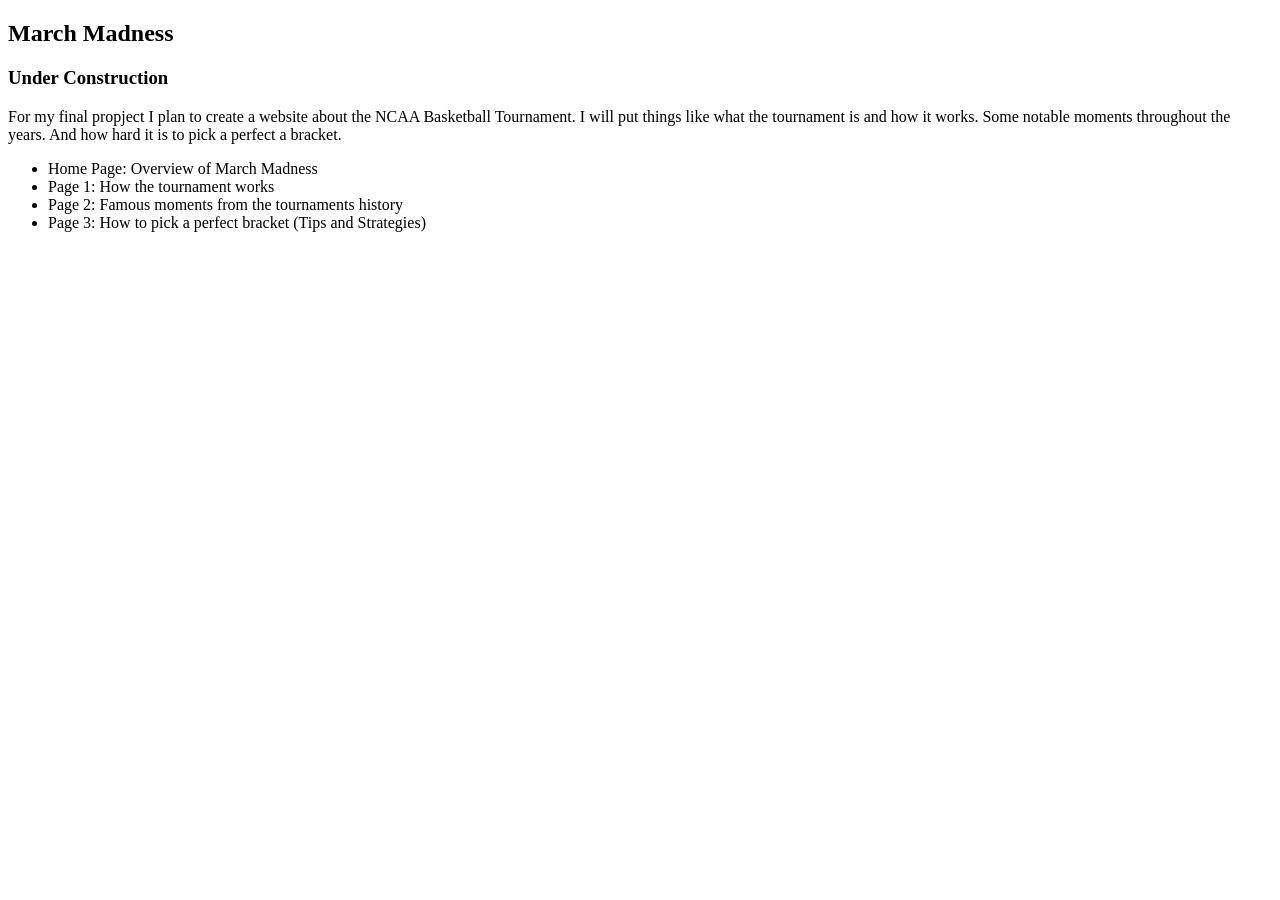
==== index.html @ a25fd443 "starter" ====
<!DOCTYPE html>
<html lang="en">
<head>
    <meta charset="UTF-8">
    <meta name="viewport" content="width=device-width, initial-scale=1.0">
    <title>Document</title>
</head>
<body>
    <header>
        <h2>March Madness</h2>
        <h3>Under Construction</h3>
    </header>
    <main>
        <p>For my final propject I plan to create a website about the NCAA Basketball Tournament. I will put things like what the tournament is and how it works. Some notable moments throughout the years. And how hard it is to pick a perfect a bracket.</p>
        <ul>
            <li>Home Page: Overview of March Madness</li>
            <li>Page 1: How the tournament works</li>
            <li>Page 2: Famous moments from the tournaments history</li>
            <li>Page 3: How to pick a perfect bracket (Tips and Strategies)</li>
        </ul>
    </main>
    <footer>

    </footer>
</body>
</html>
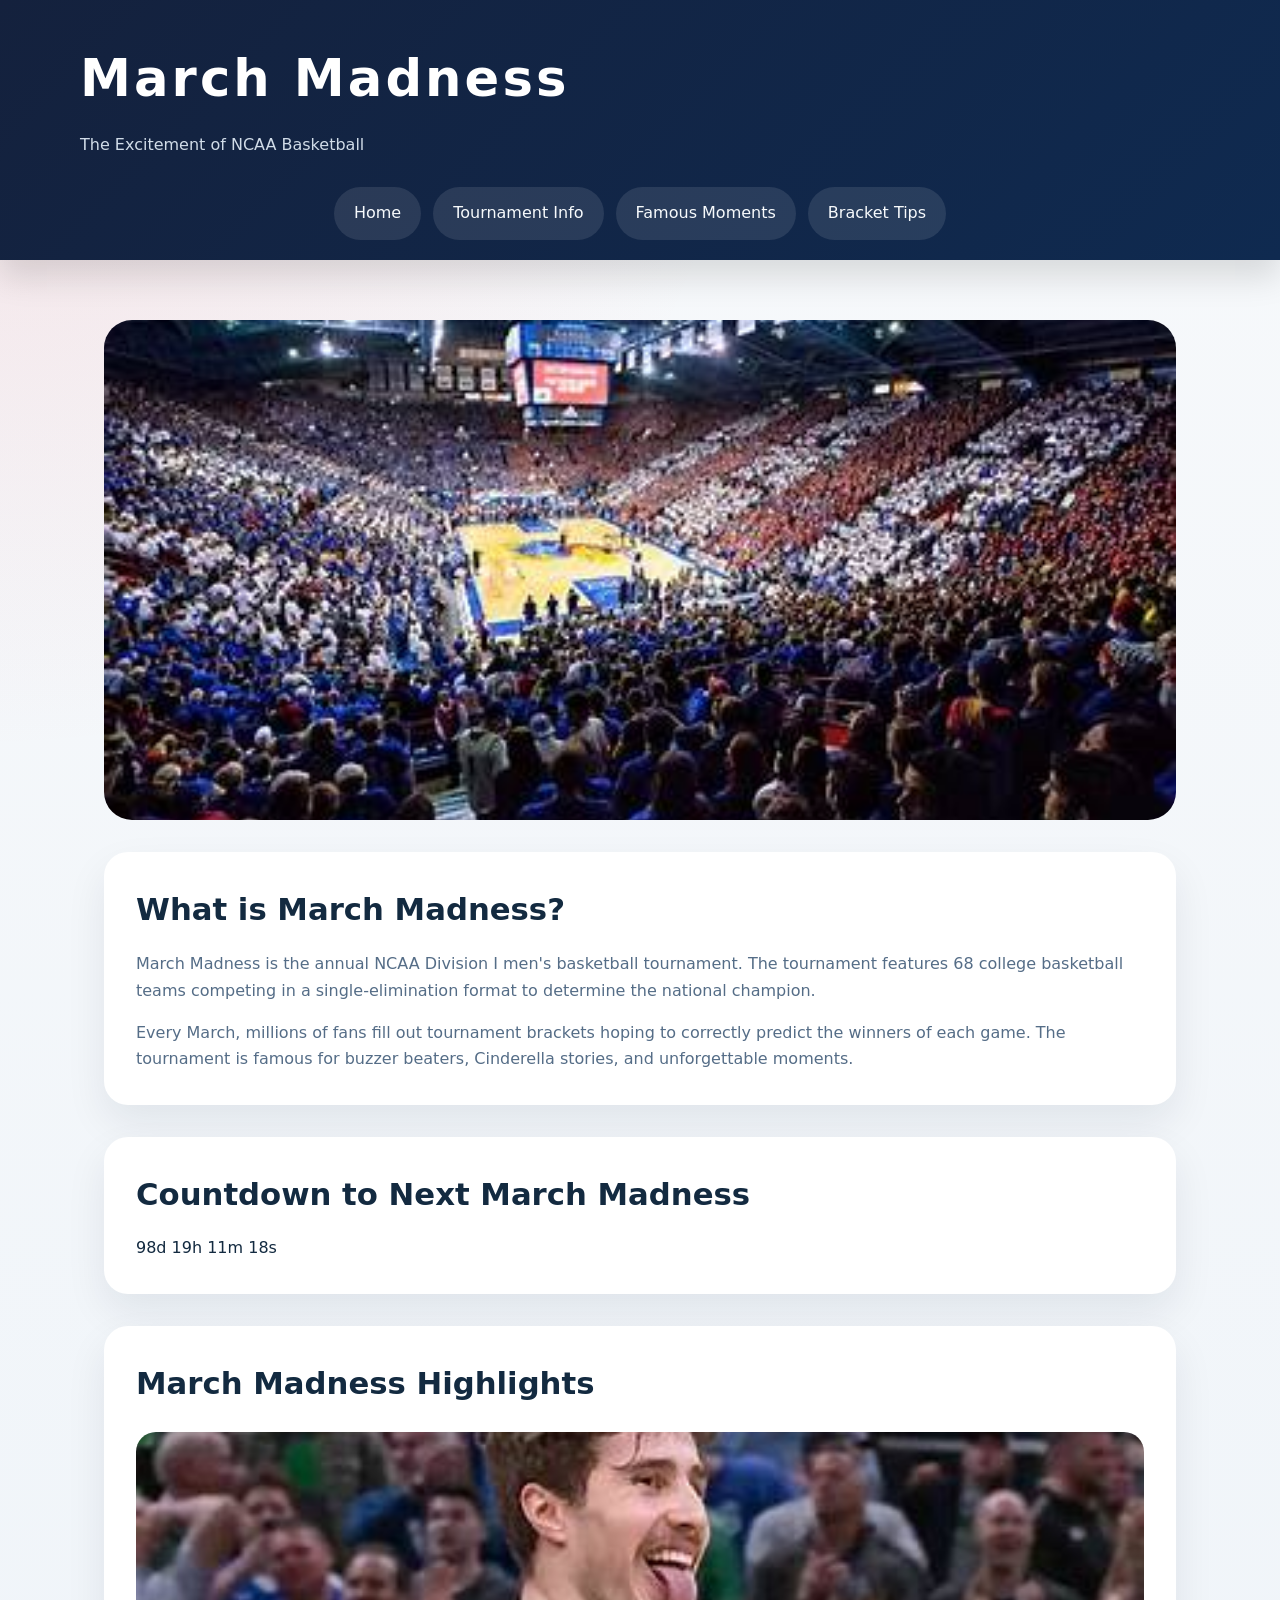
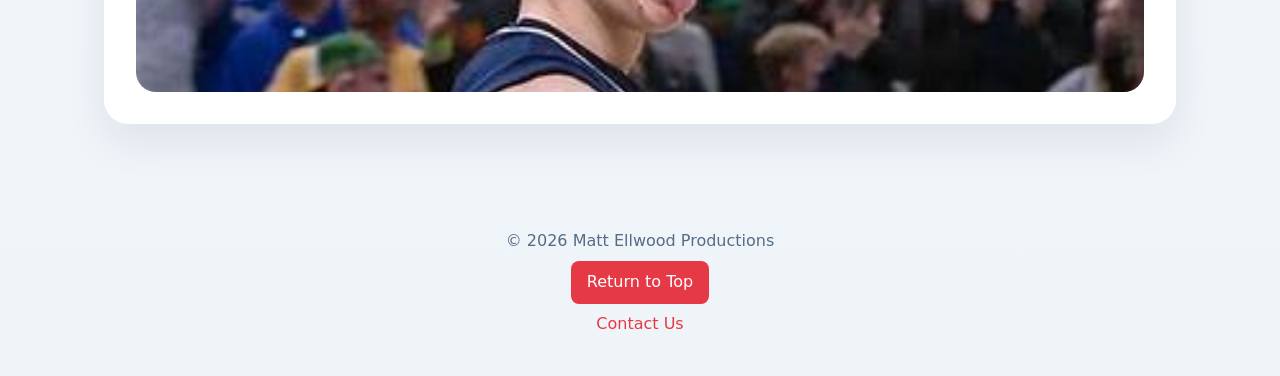
==== commit 69deacf3: "final" ====
--- a/index.html
+++ b/index.html
@@ -1,26 +1,95 @@
 <!DOCTYPE html>
 <html lang="en">
+
 <head>
     <meta charset="UTF-8">
     <meta name="viewport" content="width=device-width, initial-scale=1.0">
-    <title>Document</title>
-</head>
+    <title>March Madness | Home</title>
+
+    <!-- Link to CSS -->
+    <link rel="stylesheet" href="styles/main.css">
+
+    <!-- Favicon -->
+    <link rel="icon" type="image/jpeg" href="images/bracket.jpg">
+
 <body>
+
+    <!-- Header Section -->
     <header>
-        <h2>March Madness</h2>
-        <h3>Under Construction</h3>
+        <div class="header-container">
+            <h1>March Madness</h1>
+            <p>The Excitement of NCAA Basketball</p>
+        </div>
+
+        <!-- Navigation Bar -->
+        <nav>
+            <ul>
+                <li><a href="index.html">Home</a></li>
+                <li><a href="info.html">Tournament Info</a></li>
+                <li><a href="moments.html">Famous Moments</a></li>
+                <li><a href="tips.html">Bracket Tips</a></li>
+            </ul>
+        </nav>
     </header>
+
+    <!-- Main Content -->
     <main>
-        <p>For my final propject I plan to create a website about the NCAA Basketball Tournament. I will put things like what the tournament is and how it works. Some notable moments throughout the years. And how hard it is to pick a perfect a bracket.</p>
-        <ul>
-            <li>Home Page: Overview of March Madness</li>
-            <li>Page 1: How the tournament works</li>
-            <li>Page 2: Famous moments from the tournaments history</li>
-            <li>Page 3: How to pick a perfect bracket (Tips and Strategies)</li>
-        </ul>
+
+        <!-- Hero Section -->
+        <section class="hero">
+            <img src="images/crowd.jpg" alt="March Madness Basketball Crowd">
+        </section>
+
+        <!-- Overview Section -->
+        <section class="content-section">
+            <h2>What is March Madness?</h2>
+
+            <p>
+                March Madness is the annual NCAA Division I men's basketball tournament.
+                The tournament features 68 college basketball teams competing in a single-elimination format
+                to determine the national champion.
+            </p>
+
+            <p>
+                Every March, millions of fans fill out tournament brackets hoping to correctly predict
+                the winners of each game. The tournament is famous for buzzer beaters, Cinderella stories,
+                and unforgettable moments.
+            </p>
+        </section>
+
+        <!-- Countdown Section -->
+        <section class="content-section">
+            <h2>Countdown to Next March Madness</h2>
+            <div id="countdown"></div>
+        </section>
+
+        <!-- Slideshow Section -->
+        <section class="content-section">
+            <h2>March Madness Highlights</h2>
+
+            <div class="slideshow-container">
+                <img class="slide" src="images/cinderella.jpg" alt="Tournament Bracket">
+                <img class="slide" src="images/buzzerbeater.jpg" alt="Buzzer Beater Shot">
+                <img class="slide" src="images/upset.jpg" alt="Championship Celebration">
+            </div>
+        </section>
+
     </main>
+
+
+    <!-- Return to Top Button -->
+    <button id="topBtn">Top</button>
+
+    <!-- Footer -->
     <footer>
+        <p>&copy; <span id="year"></span> Matt Ellwood Productions</p>
+        <p><button id="footerTopBtn">Return to Top</button></p>
+        <p><a href="#">Contact Us</a></p>
+    </footer>
 
-    </footer>
+    <!-- Link to JavaScript -->
+    <script src="js/script.js"></script>
+
 </body>
+
 </html>
--- a/styles/main.css
+++ b/styles/main.css
@@ -0,0 +1,276 @@
+
+* {
+    margin: 0;
+    padding: 0;
+    box-sizing: border-box;
+}
+body {
+    font-family: "Inter", "Segoe UI", system-ui, -apple-system, BlinkMacSystemFont, sans-serif;
+    background: radial-gradient(circle at top left, rgba(230, 57, 70, 0.12), transparent 32%),
+                linear-gradient(180deg, #f7f9fb 0%, #eff4f9 100%);
+    color: #132a40;
+    line-height: 1.65;
+    min-height: 100vh;
+}
+
+img {
+    display: block;
+    max-width: 100%;
+}
+
+a {
+    color: inherit;
+    text-decoration: none;
+}
+
+button,
+#topBtn {
+    font: inherit;
+}
+
+
+header {
+    background: linear-gradient(135deg, #14213d 0%, #0f2a50 100%);
+    color: #fff;
+    padding: 2.25rem 1.5rem 1.25rem;
+    box-shadow: 0 18px 30px rgba(0, 0, 0, 0.12);
+}
+
+.header-container {
+    max-width: 1120px;
+    margin: 0 auto;
+}
+
+.header-container h1 {
+    font-size: clamp(2.4rem, 4vw, 3.5rem);
+    letter-spacing: 0.06em;
+}
+
+.header-container p {
+    margin-top: 0.75rem;
+    color: #d1dce8;
+    font-size: clamp(1rem, 1.1vw, 1.2rem);
+}
+
+nav {
+    margin-top: 1.75rem;
+}
+
+nav ul {
+    list-style: none;
+    display: flex;
+    justify-content: center;
+    flex-wrap: wrap;
+    gap: 0.75rem;
+}
+
+nav li {
+    margin: 0;
+}
+
+nav a {
+    display: inline-block;
+    padding: 0.85rem 1.25rem;
+    border-radius: 999px;
+    background: rgba(255, 255, 255, 0.1);
+    color: #f7fafc;
+    transition: transform 0.25s ease, background 0.25s ease;
+}
+
+nav a:hover {
+    background: rgba(255, 255, 255, 0.2);
+    transform: translateY(-1px);
+}
+
+
+main {
+    max-width: 1120px;
+    margin: 0 auto;
+    padding: 2rem 1.5rem 4rem;
+}
+
+.content-section {
+    background: #ffffff;
+    border-radius: 24px;
+    padding: 2rem;
+    margin-top: 2rem;
+    box-shadow: 0 18px 40px rgba(8, 30, 50, 0.08);
+}
+
+.content-section h2,
+.content-section h3 {
+    color: #132a40;
+    margin-bottom: 1rem;
+}
+
+.content-section h2 {
+    font-size: clamp(1.8rem, 2.4vw, 2.5rem);
+}
+
+.content-section p,
+.content-section li {
+    color: #556d87;
+    margin-top: 1rem;
+    font-size: 1rem;
+}
+
+.content-section ul,
+.content-section ol {
+    margin-left: 1.25rem;
+    margin-top: 1rem;
+    list-style-position: inside;
+    color: #556d87;
+}
+
+.content-section li {
+    margin-bottom: 0.75rem;
+}
+
+/* Hero */
+.hero {
+    margin-top: 1.75rem;
+    border-radius: 28px;
+    overflow: hidden;
+    box-shadow: var(--shadow);
+}
+
+.hero img {
+    width: 100%;
+    height: 500px;
+    object-fit: cover;
+    transition: transform 0.7s ease;
+}
+
+.hero img:hover {
+    transform: scale(1.02);
+}
+
+
+.page-image {
+    border-radius: 20px;
+    margin: 1.5rem 0 0;
+    box-shadow: var(--shadow);
+}
+
+
+.slideshow-container,
+.card-container {
+    display: grid;
+    gap: 1.25rem;
+    grid-template-columns: repeat(auto-fit, minmax(260px, 1fr));
+    margin-top: 1.5rem;
+}
+
+.slide,
+.card img {
+    border-radius: 20px;
+    height: 260px;
+    object-fit: cover;
+    width: 100%;
+}
+
+.card {
+    background: #e4edf8;
+    border: 1px solid rgba(18, 62, 100, 0.08);
+    border-radius: 24px;
+    overflow: hidden;
+    display: flex;
+    flex-direction: column;
+    justify-content: space-between;
+    transition: transform 0.3s ease, box-shadow 0.3s ease;
+}
+
+.card:hover {
+    transform: translateY(-4px);
+    box-shadow: 0 24px 50px rgba(18, 62, 100, 0.12);
+}
+
+.card h3 {
+    margin: 1rem 1.25rem 0.75rem;
+    color: var(--text);
+}
+
+.card p {
+    margin: 0 1.25rem 1.5rem;
+    color: var(--muted);
+    line-height: 1.7;
+}
+
+
+#topBtn {
+    position: fixed;
+    bottom: 1.5rem;
+    right: 1.5rem;
+    background: #e63946;
+    color: #fff;
+    border: none;
+    border-radius: 999px;
+    padding: 0.85rem 1.1rem;
+    cursor: pointer;
+    box-shadow: 0 20px 40px rgba(230, 57, 70, 0.25);
+    transition: transform 0.2s ease, opacity 0.2s ease;
+    opacity: 0.95;
+}
+
+#topBtn:hover {
+    transform: translateY(-2px);
+    opacity: 1;
+}
+
+footer {
+    text-align: center;
+    padding: 2rem 1.5rem;
+    color: #556d87;
+}
+
+footer p {
+    margin: 0.45rem 0;
+}
+
+footer a {
+    color: #e63946;
+}
+
+/* Footer return to top button */
+#footerTopBtn {
+    background: #e63946;
+    color: #fff;
+    border: none;
+    border-radius: 8px;
+    padding: 0.5rem 1rem;
+    cursor: pointer;
+    transition: transform 0.2s ease;
+}
+
+#footerTopBtn:hover {
+    transform: translateY(-1px);
+}
+
+/* Responsive adjustments */
+@media (max-width: 840px) {
+    nav ul {
+        flex-direction: column;
+    }
+
+    header {
+        padding-bottom: 1.5rem;
+    }
+}
+
+@media (max-width: 640px) {
+    .hero img {
+        height: 320px;
+    }
+
+    .content-section {
+        padding: 1.5rem;
+    }
+
+    .card h3 {
+        margin: 1rem;
+    }
+
+    .card p {
+        margin: 0 1rem 1rem;
+    }
+}
